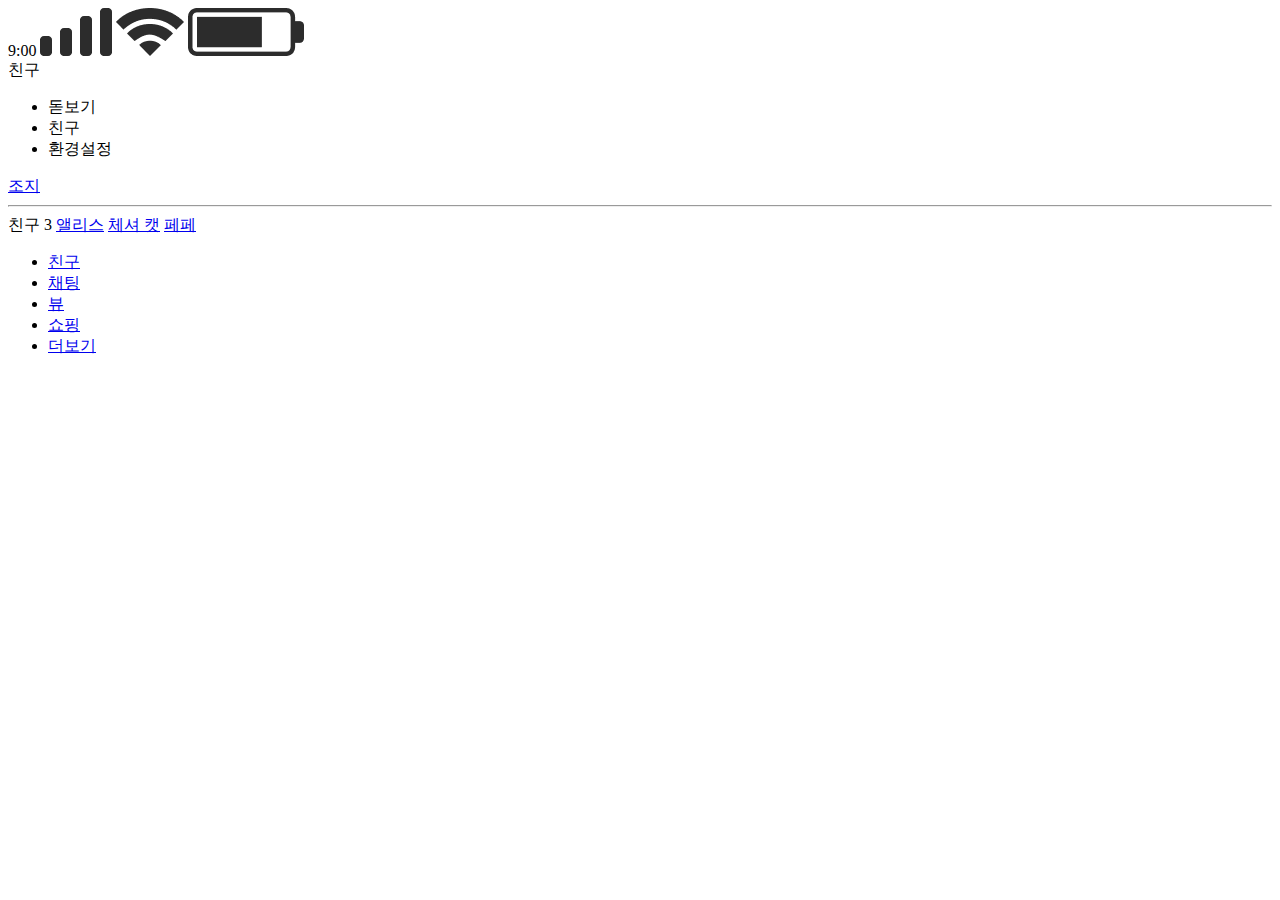
==== index.html @ 4e51afbd "친구 페이지 html 작성 및 이미지 추가" ====
<!DOCTYPE html>
<html lang="ko">
    <head>
        <meta charset="UTF-8">
        <meta http-equiv="X-UA-Compatible" content="IE=edge">
        <meta name="viewport" content="width=device-width, initial-scale=1.0">
        <title>메가톡</title>
    </head>
    <body>
        <header>
            <section class="status-bar">
                <span>9:00</span>
                <img src="./images/cellular.png">
                <img src="./images/wifi.png">
                <img src="./images/battery.png">
            </section>
            <nav>
                <span>친구</span>
                <ul>
                    <li>
                        <a>돋보기</a>
                    </li>
                    <li>
                        <a>친구</a>
                    </li>
                    <li>
                        <a>환경설정</a>
                    </li>
                </ul>
            </nav>
        </header>
        <main>
            <article class="profile">
                <section class="my-profile">
                    <a href="/">조지</a>
                    <hr>
                </section>
                <section class="frend-profile">
                    <span>친구 3</span>
                    <a href="/">앨리스</a>
                    <a href="/">체셔 캣</a>
                    <a href="/">페페</a>
                </section>
            </article>
        </main>
        <nav>
            <ul>
                <li>
                    <a href="./index.html">친구</a>
                </li>
                <li>
                    <a href="./html/chat.html">채팅</a>
                </li>
                <li>
                    <a href="/">뷰</a>
                </li>
                <li>
                    <a href="/">쇼핑</a>
                </li>
                <li>
                    <a href="/">더보기</a>
                </li>
            </ul>
        </nav>
    </body>
</html>
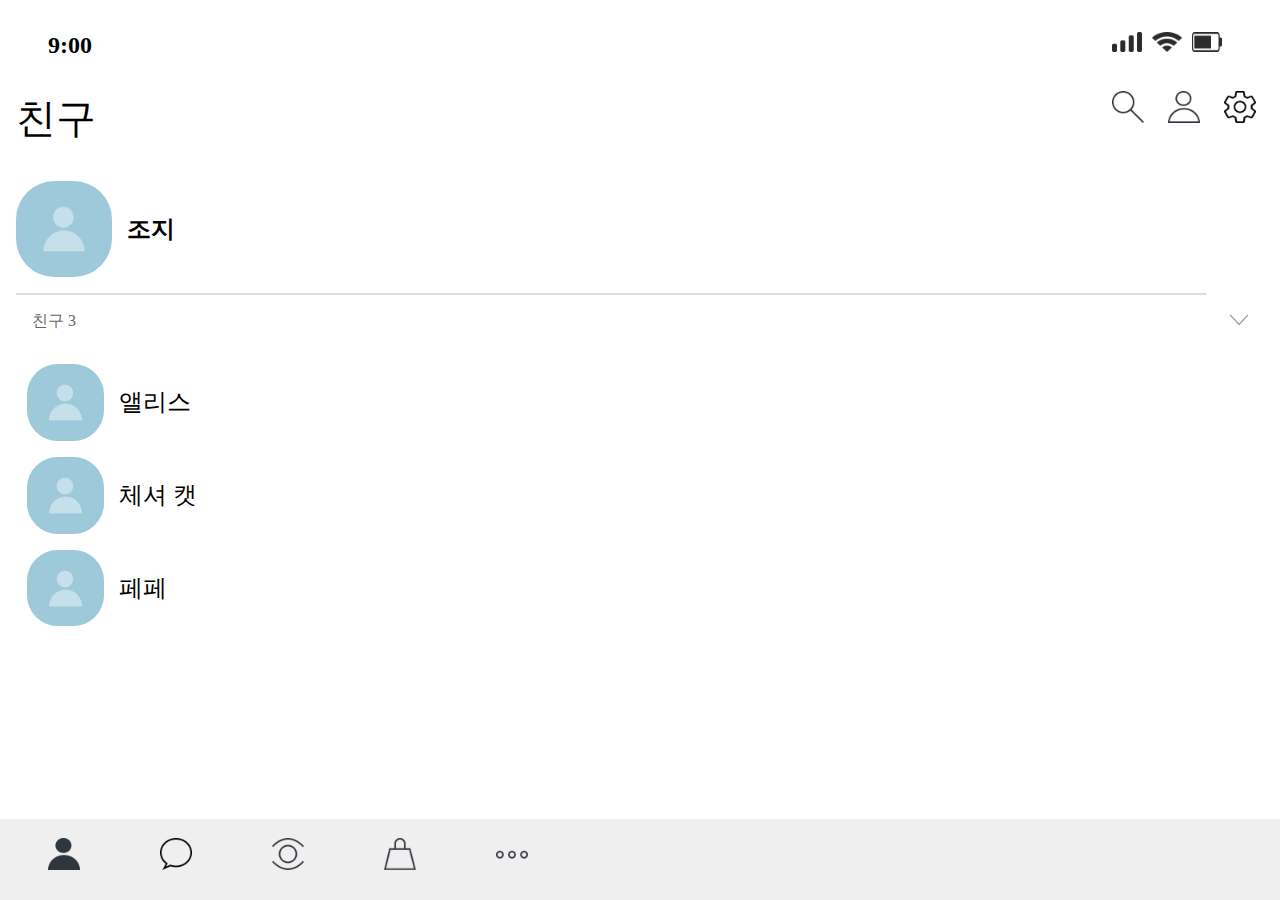
==== commit ed53d781: "메가 톡 친구페이지 완성" ====
--- a/index.html
+++ b/index.html
@@ -4,63 +4,84 @@
         <meta charset="UTF-8">
         <meta http-equiv="X-UA-Compatible" content="IE=edge">
         <meta name="viewport" content="width=device-width, initial-scale=1.0">
-        <title>메가톡</title>
+        <link rel="stylesheet" href="./css/global.css">
+        <link rel="stylesheet" href="./css/header.css">
+        <link rel="stylesheet" href="./css/index.css">
+        <link rel="stylesheet" href="./css/navigation.css">
+        <title>메가 톡</title>
     </head>
     <body>
         <header>
             <section class="status-bar">
-                <span>9:00</span>
-                <img src="./images/cellular.png">
-                <img src="./images/wifi.png">
-                <img src="./images/battery.png">
+                <span class="time">9:00</span>
+                <span class="status-icon">
+                    <img src="./images/cellular.png">
+                    <img src="./images/wifi.png">
+                    <img src="./images/battery.png">
+                </span>
             </section>
-            <nav>
+            <aside class="menu-bar">
                 <span>친구</span>
-                <ul>
+                <ul class="menu-icon">
                     <li>
-                        <a>돋보기</a>
+                        <a href="/"></a>
                     </li>
                     <li>
-                        <a>친구</a>
+                        <a href="/"></a>
                     </li>
                     <li>
-                        <a>환경설정</a>
+                        <a href="/"></a>
                     </li>
                 </ul>
-            </nav>
+            </aside>
         </header>
         <main>
             <article class="profile">
                 <section class="my-profile">
+                    <a class="profile-img"></a>
                     <a href="/">조지</a>
-                    <hr>
                 </section>
-                <section class="frend-profile">
-                    <span>친구 3</span>
-                    <a href="/">앨리스</a>
-                    <a href="/">체셔 캣</a>
-                    <a href="/">페페</a>
-                </section>
+                <hr>
+                <div class="frend-profile">
+                    <span>
+                        친구 3 
+                        <img src="./images/chevron-down.png">
+                    </span>
+                    <section>
+                        <a class="freind-profile-img"></a>
+                        <a href="/">앨리스</a>
+                    </section>
+                    <section>
+                        <a class="freind-profile-img"></a>
+                        <a href="/">체셔 캣</a>
+                    </section>
+                    <section>
+                        <a class="freind-profile-img"></a>
+                        <a href="/">페페</a>
+                    </section>
+                </div>
             </article>
         </main>
         <nav>
-            <ul>
-                <li>
-                    <a href="./index.html">친구</a>
-                </li>
-                <li>
-                    <a href="./html/chat.html">채팅</a>
-                </li>
-                <li>
-                    <a href="/">뷰</a>
-                </li>
-                <li>
-                    <a href="/">쇼핑</a>
-                </li>
-                <li>
-                    <a href="/">더보기</a>
-                </li>
-            </ul>
+            <aside class="navigation-bar">
+                <ul>
+                    <li>
+                        <a class="navigation-icon" href="./index.html"></a>
+                    </li>
+                    <li>
+                        <a class="navigation-icon" href="./html/chat.html"></a>
+                    </li>
+                    <li>
+                        <a class="navigation-icon" href="/"></a>
+                    </li>
+                    <li>
+                        <a class="navigation-icon" href="/"></a>
+                    </li>
+                    <li>
+                        <a class="navigation-icon" href="/"></a>
+                    </li>
+                </ul>
+            </aside>
         </nav>
     </body>
-</html>+</html>
--- a/css/global.css
+++ b/css/global.css
@@ -0,0 +1,15 @@
+* {
+    box-sizing: border-box;
+
+    padding: 0;
+    margin: 0;
+}
+
+a {
+    text-decoration: none;
+    color: black;
+}
+
+ul {
+    list-style: none;
+}--- a/css/header.css
+++ b/css/header.css
@@ -0,0 +1,74 @@
+.status-bar {
+    display: flex;
+    justify-content: space-between;
+
+    margin: 2em 0 0 3em;
+}
+
+.time {
+    font-size: 1.5rem;
+    font-weight: bold;
+}
+
+.status-icon {
+    display: flex;
+    flex-direction: row;
+
+    margin-right: 3rem;
+}
+
+img {
+    display: flex;
+
+    width: 30px;
+    height: 20px;
+
+    margin-right: 10px;
+}
+
+.menu-bar {
+    width: 100%;
+    height: 10vh;
+
+    margin: 2rem 0 0 1rem;
+}
+
+.menu-bar>span {
+    font-size: 2.5rem;
+}
+
+.menu-icon {
+    display: flex;
+
+    float: right;
+
+    margin-right: 2.5rem;
+}
+
+.menu-icon>li:nth-child(1) {
+    background: url(../images/search.png);
+    background-size: cover;
+
+    width: 2rem;
+    height: 2rem;
+
+    margin-right: 1.5rem;
+}
+
+.menu-icon>li:nth-child(2) {
+    background: url(../images/user-blank.png);
+    background-size: cover;
+
+    width: 2rem;
+    height: 2rem;
+
+    margin-right: 1.5rem;
+}
+
+.menu-icon>li:nth-child(3) {
+    background: url(../images/settings.png);
+    background-size: cover;
+
+    width: 2rem;
+    height: 2rem;
+}--- a/css/index.css
+++ b/css/index.css
@@ -0,0 +1,96 @@
+.profile {
+    width: 100%;
+    height: 10vh;
+
+    margin: 0 0 0 1rem;
+}
+
+.my-profile {
+    display: flex;
+    flex-direction: row;
+
+    margin-bottom: 1rem;
+}
+
+.profile-img {
+    background: url(../images/avatar.png);
+    background-size: cover;
+
+    width: 6rem;
+    height: 6rem;
+
+    border-radius: 40%;
+}
+
+.freind-profile-img {
+    background: url(../images/avatar.png);
+    background-size: cover;
+
+    width: 4.8rem;
+    height: 4.8rem;
+
+    border-radius: 40%;
+}
+
+.my-profile>a:nth-child(2) {
+    display: flex;
+
+    justify-content: center;
+    align-items: center;
+
+    font-size: 1.5rem;
+    font-weight: 800;
+
+    margin-left: 15px;
+}
+
+hr {
+    width: 93%;
+
+    border: 0.3px solid #DDDDDD;
+}
+
+.frend-profile {
+    display: flex;
+    flex-direction: column;
+
+    width: 100%;
+    height: 50vh;
+}
+
+.frend-profile>span {
+    display: flex;
+    justify-content: space-between;
+
+    margin: 1rem 0 1rem 1rem;
+
+    color: #666666;
+}
+
+.frend-profile>span>img {
+    width: 1.2rem;
+    height: 0.7rem;
+
+    margin: 0.2rem 3rem 0 0;
+}
+
+.frend-profile>section {
+    display: flex;
+
+    width: 100%;
+
+    margin-left: 0.7rem;
+    margin-top: 1rem;
+}
+
+.frend-profile>section>a:nth-child(2) {
+    display: flex;
+
+    justify-content: center;
+    align-items: center;
+
+    font-size: 1.5rem;
+    font-weight: 400;
+
+    margin-left: 15px;
+}--- a/css/navigation.css
+++ b/css/navigation.css
@@ -0,0 +1,65 @@
+.navigation-bar {
+    position: fixed;
+    width: 100%;
+    height: 9vh;
+    background-color: #EFEFEF;
+    bottom: 0;
+}
+
+.navigation-bar>ul>li {
+    position: fixed;
+
+    bottom: 30px;
+}
+
+.navigation-bar>ul>li:nth-child(1) {
+    margin-left: 3rem;
+
+    background: url(../images/user-fill.png);
+    background-size: cover;
+
+    width: 2rem;
+    height: 2rem;
+}
+
+.navigation-bar>ul>li:nth-child(2) {
+    margin-left: 10rem;
+    background: url(../images/chat-blank.png);
+    background-size: cover;
+
+    width: 2rem;
+    height: 2rem;
+}
+
+.navigation-bar>ul>li:nth-child(3) {
+    margin-left: 17rem;
+    background: url(../images/view-blank.png);
+    background-size: cover;
+
+    width: 2rem;
+    height: 2rem;
+}
+
+.navigation-bar>ul>li:nth-child(4) {
+    margin-left: 24rem;
+    background: url(../images/shopping-blank.png);
+    background-size: cover;
+
+    width: 2rem;
+    height: 2rem;
+}
+
+.navigation-bar>ul>li:nth-child(5) {
+    margin-left: 31rem;
+    background: url(../images/more-blank.png);
+    background-size: cover;
+
+    width: 2rem;
+    height: 2rem;
+}
+
+.navigation-icon {
+    display: flex;
+    width: 50px;
+    height: 50px;
+}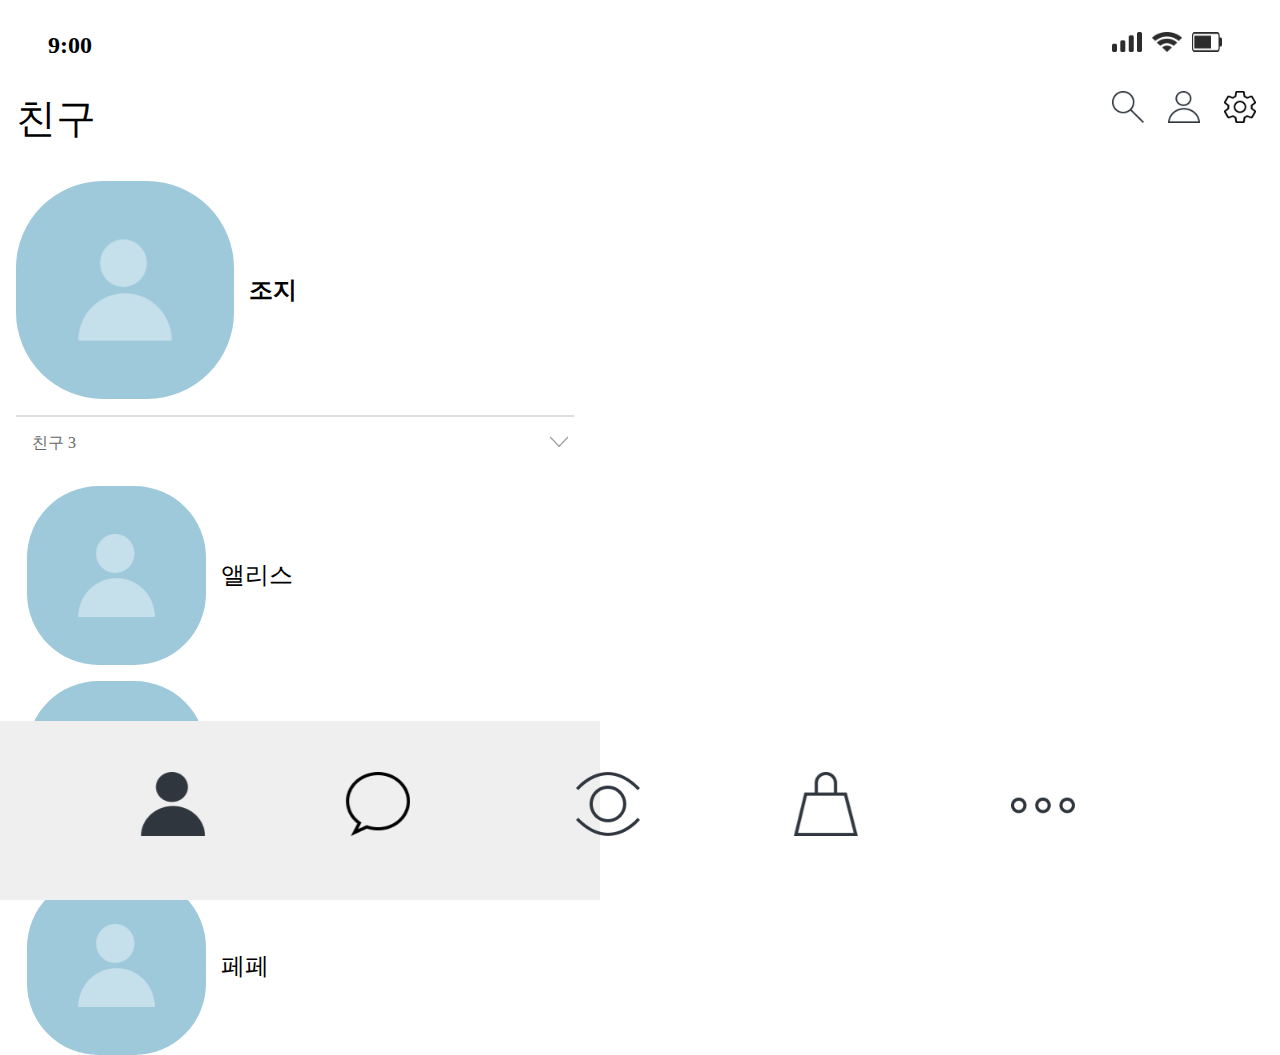
==== commit 6ada9783: "채팅창 화면 구현" ====
--- a/index.html
+++ b/index.html
@@ -39,7 +39,7 @@
             <article class="profile">
                 <section class="my-profile">
                     <a class="profile-img"></a>
-                    <a href="/">조지</a>
+                    <a href="#">조지</a>
                 </section>
                 <hr>
                 <div class="frend-profile">
@@ -72,13 +72,13 @@
                         <a class="navigation-icon" href="./html/chat.html"></a>
                     </li>
                     <li>
-                        <a class="navigation-icon" href="/"></a>
+                        <a class="navigation-icon" href="#"></a>
                     </li>
                     <li>
-                        <a class="navigation-icon" href="/"></a>
+                        <a class="navigation-icon" href="#"></a>
                     </li>
                     <li>
-                        <a class="navigation-icon" href="/"></a>
+                        <a class="navigation-icon" href="#"></a>
                     </li>
                 </ul>
             </aside>
--- a/css/index.css
+++ b/css/index.css
@@ -1,6 +1,9 @@
 .profile {
     width: 100%;
     height: 10vh;
+
+    min-width: 360px;
+    max-width: 600px;
 
     margin: 0 0 0 1rem;
 }
@@ -16,8 +19,8 @@
     background: url(../images/avatar.png);
     background-size: cover;
 
-    width: 6rem;
-    height: 6rem;
+    width: 17vw;
+    height: 17vw;
 
     border-radius: 40%;
 }
@@ -26,8 +29,8 @@
     background: url(../images/avatar.png);
     background-size: cover;
 
-    width: 4.8rem;
-    height: 4.8rem;
+    width: 14vw;
+    height: 14vw;
 
     border-radius: 40%;
 }
@@ -93,4 +96,23 @@
     font-weight: 400;
 
     margin-left: 15px;
+}
+
+.navigation-bar>ul>li:nth-child(1) {
+    margin-left: 11vw;
+
+    background: url(../images/user-fill.png);
+    background-size: cover;
+
+    width: 5vw;
+    height: 5vw;
+}
+
+.navigation-bar>ul>li:nth-child(2) {
+    margin-left: 27vw;
+    background: url(../images/chat-blank.png);
+    background-size: cover;
+
+    width: 5vw;
+    height: 5vw;
 }--- a/css/navigation.css
+++ b/css/navigation.css
@@ -1,61 +1,48 @@
 .navigation-bar {
     position: fixed;
-    width: 100%;
-    height: 9vh;
+
+    min-width: 360px;
+    max-width: 600px;
+
+    width: 100vw;
+    height: 14vw;
+
     background-color: #EFEFEF;
     bottom: 0;
+
 }
 
 .navigation-bar>ul>li {
     position: fixed;
 
-    bottom: 30px;
-}
-
-.navigation-bar>ul>li:nth-child(1) {
-    margin-left: 3rem;
-
-    background: url(../images/user-fill.png);
-    background-size: cover;
-
-    width: 2rem;
-    height: 2rem;
-}
-
-.navigation-bar>ul>li:nth-child(2) {
-    margin-left: 10rem;
-    background: url(../images/chat-blank.png);
-    background-size: cover;
-
-    width: 2rem;
-    height: 2rem;
+    bottom: 5vw;
 }
 
 .navigation-bar>ul>li:nth-child(3) {
-    margin-left: 17rem;
+    margin-left: 45vw;
     background: url(../images/view-blank.png);
     background-size: cover;
 
-    width: 2rem;
-    height: 2rem;
+    width: 5vw;
+    height: 5vw;
 }
 
 .navigation-bar>ul>li:nth-child(4) {
-    margin-left: 24rem;
+    margin-left: 62vw;
     background: url(../images/shopping-blank.png);
     background-size: cover;
 
-    width: 2rem;
-    height: 2rem;
+    width: 5vw;
+    height: 5vw;
 }
 
 .navigation-bar>ul>li:nth-child(5) {
-    margin-left: 31rem;
+    margin-left: 79vw;
     background: url(../images/more-blank.png);
     background-size: cover;
 
-    width: 2rem;
-    height: 2rem;
+    width: 5vw;
+    height: 5vw;
 }
 
 .navigation-icon {
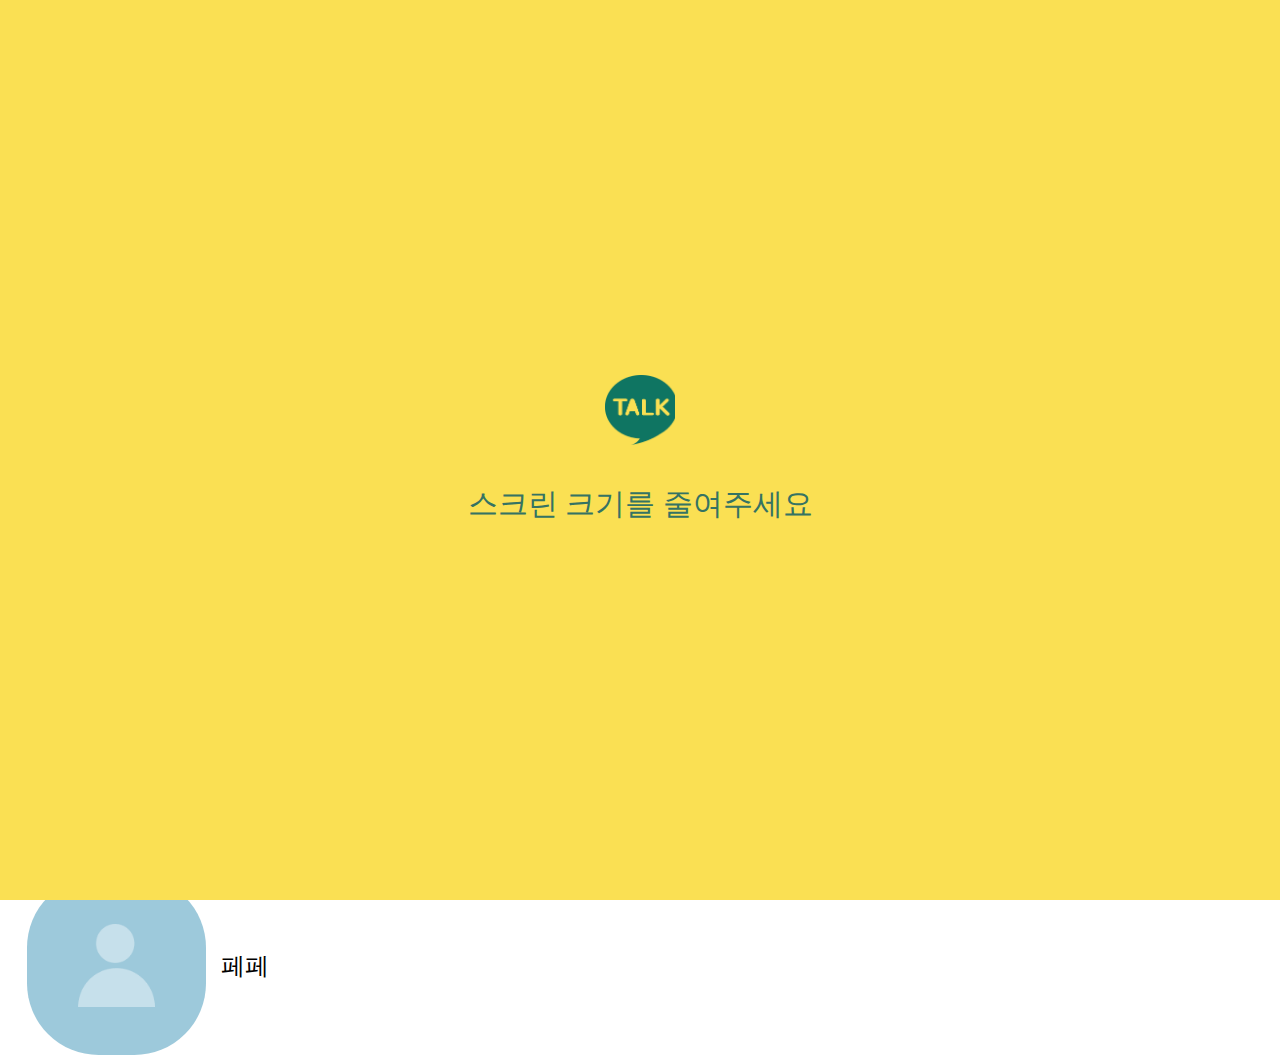
==== commit c891e9c0: "화면 크기가 모바일 사이즈 보다 클 경우 스크린 크기 줄여달라는 문구 출력" ====
--- a/index.html
+++ b/index.html
@@ -8,6 +8,7 @@
         <link rel="stylesheet" href="./css/header.css">
         <link rel="stylesheet" href="./css/index.css">
         <link rel="stylesheet" href="./css/navigation.css">
+        <link rel="stylesheet" href="./css/oversize.css">
         <title>메가 톡</title>
     </head>
     <body>
@@ -83,5 +84,10 @@
                 </ul>
             </aside>
         </nav>
+
+        <div id="oversize">
+            <div class="logo-img"></div>
+            <p>스크린 크기를 줄여주세요</p>
+        </div>
     </body>
 </html>
--- a/css/navigation.css
+++ b/css/navigation.css
@@ -9,7 +9,6 @@
 
     background-color: #EFEFEF;
     bottom: 0;
-
 }
 
 .navigation-bar>ul>li {
--- a/css/oversize.css
+++ b/css/oversize.css
@@ -0,0 +1,40 @@
+#oversize {
+    display: flex;
+    flex-direction: column;
+    position: absolute;
+
+    height: 100%;
+    width: 100vw;
+
+    justify-content: center;
+    align-items: center;
+
+    top: 0;
+
+    z-index: 1;
+
+    background-color: #FAE053;
+}
+
+.logo-img {
+    background: url(../images/logo.png);
+    background-size: cover;
+
+    width: 70px;
+    height: 70px;
+
+    margin-bottom: 3vw;
+}
+
+#oversize>p {
+    font-size: 30px;
+    color: #357363;
+
+    background-color: #FAE053;
+}
+
+@media screen and (max-width:600px) {
+    #oversize {
+        display: none;
+    }
+}